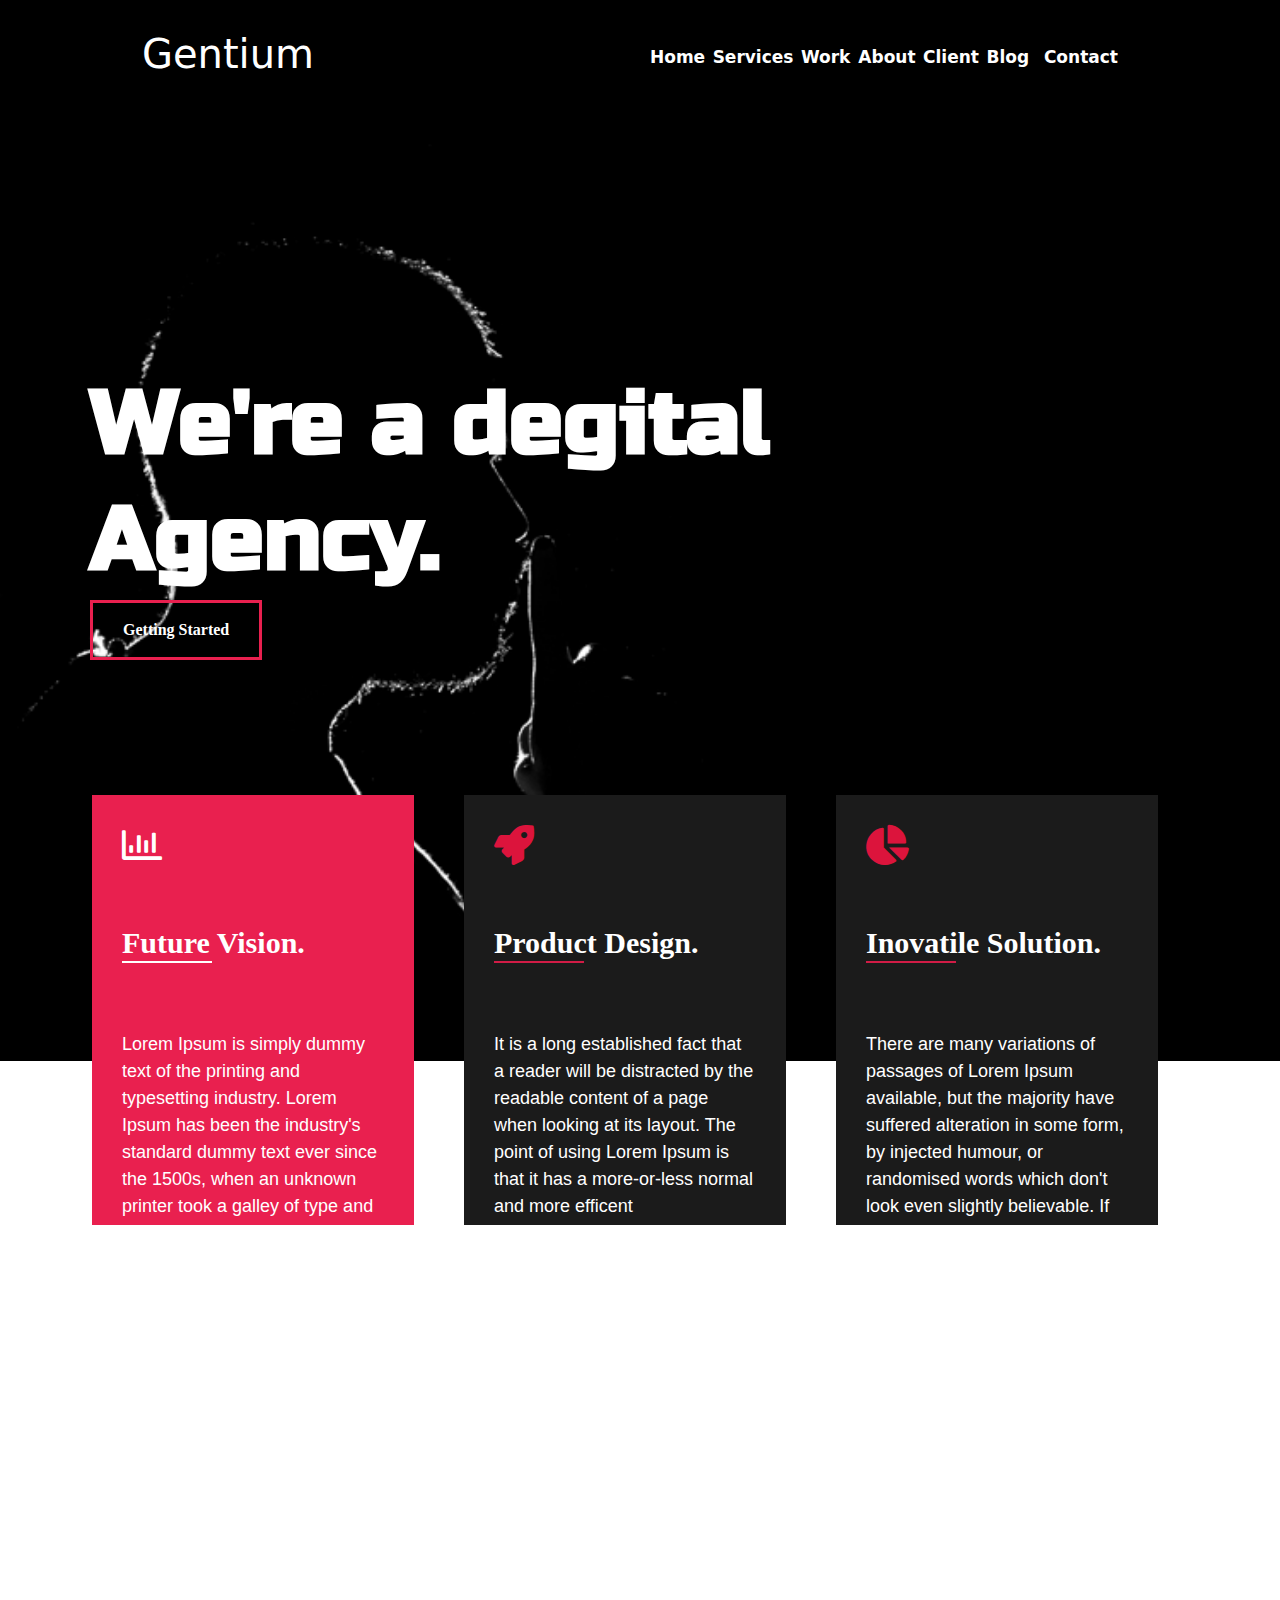
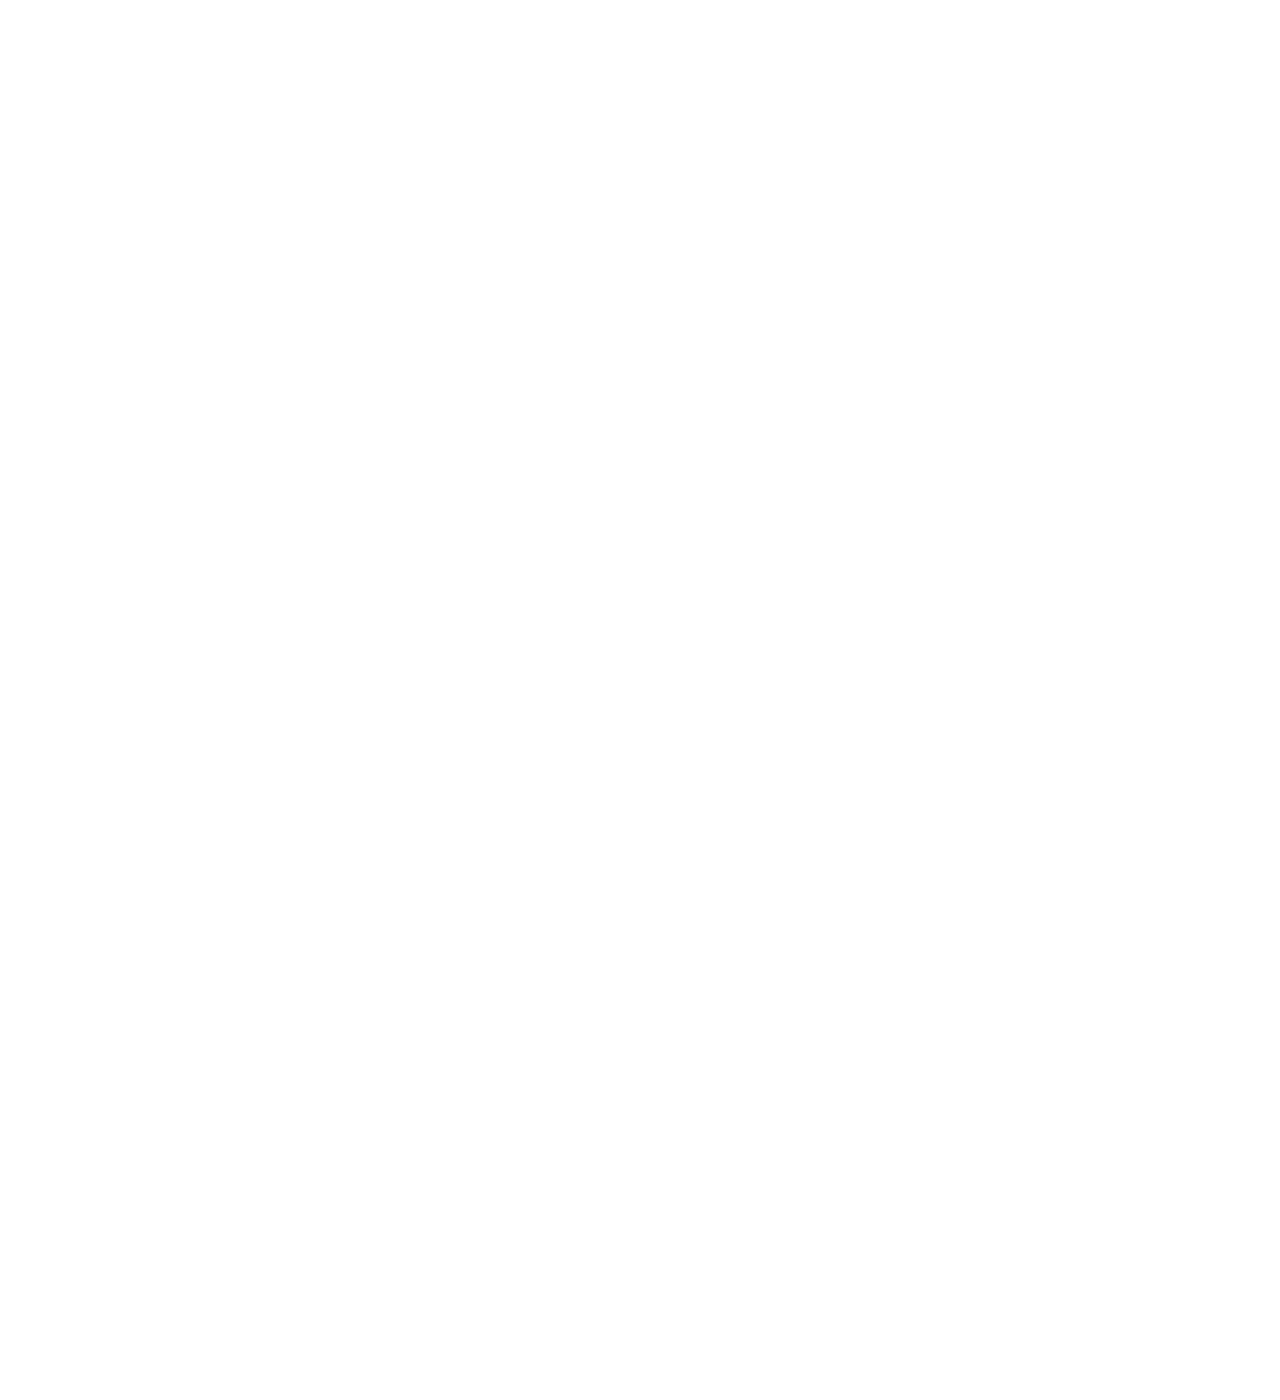
==== website/index.html @ 4bebb48b "Update" ====
<!DOCTYPE html>
<html>
    <head>
        <meta charset="utf-8">
        <link rel="stylesheet" href="css/bootstrap.min.css">
        <link rel="stylesheet" href="responsive.css">
        <link rel="preconnect" href="https://fonts.gstatic.com">
<link href="https://fonts.googleapis.com/css2?family=Russo+One&display=swap" rel="stylesheet">
        <link rel="stylesheet" href="css/all.min.css">
        
    </head>
    <body >
       <header >
           <nav class="animate">
            <a href="#"><h1>Gentium</h1></a>
             <ul>
                <li><a href="#">Home</a><br><div class="line"></div></li>
                 <li><a href="#">Services</a><br><div class="line"></div></li>
                 <li><a href="#">Work</a><br><div class="line"></div></li>
                 <li><a href="#">About</a><br><div class="line"></div></li>
                 <li><a href="#">Client</a><br><div class="line"></div></li>
                 <li><a href="#">Blog</a><br><div class="line"></div></li>
                 <li><a href="#">Contact</a><br><div class="line"></div></li>
             </ul>
         </nav>
         <nav class="navbar">
            <a href="#"><h1>Gentium</h1></a>
             <ul>
                <li><a href="#">Home</a><br><div class="line"></div></li>
                 <li><a href="#">Services</a><br><div class="line"></div></li>
                 <li><a href="#">Work</a><br><div class="line"></div></li>
                 <li><a href="#">About</a><br><div class="line"></div></li>
                 <li><a href="#">Client</a><br><div class="line"></div></li>
                 <li><a href="#">Blog</a><br><div class="line"></div></li>
                 <li><a href="#">Contact</a><br><div class="line"></div></li>
             </ul>
         </nav> 
           <div class="background">
               <img src="Photo_cover.jpg">
                <div class="name"><h1>We're a degital</h1><h1>Agency.</h1></div>
               <div class="button"><button>Getting Started</button></div>
               <div class="container">
                   <div><div class="Element" style="background-color:#E9204F; "><i style="color: white;" class="far fa-chart-bar"></i><h2>Future Vision.<br><div style="background-color: white"></div></h2><p>Lorem Ipsum is simply dummy text of the printing and typesetting industry. Lorem Ipsum has been the industry's standard dummy text ever since the 1500s, when an unknown printer took a galley of type and scrambled</p></div></div>
                   <div><div class="Element"><i class="fas fa-rocket"></i><h2>Product Design.<br><div></div></h2>
                       <p>It is a long established fact that a reader will be distracted by the readable content of a page when looking at its layout. The point of using Lorem Ipsum is that it has a more-or-less normal and more efficent  </p></div></div>
                   <div><div class="Element"><i class="fas fa-chart-pie"></i><h2>Inovatile Solution.<br><div></div></h2><p>There are many variations of passages of Lorem Ipsum available, but the majority have suffered alteration in some form, by injected humour, or randomised words which don't look even slightly believable. If you are going to use a passage of Lorem Ipsum, y</p></div></div>
               </div>
           </div>
        </header>
        
        <script src="responsive.js"></script>
    </body>
</html>
---- website/responsive.css ----
*{
    padding:0;
    margin:0
}
body {
    height:3000px;
}
header {
    width:100%;
    height:120px;
   
}
.animate {
    position: fixed;
    visibility: hidden;
     height:100px;
    width:100%;
    display: flex;
    justify-content: space-around;
    align-content: flex-end;
    flex-wrap: wrap;
    background-color:black;
    transition: all .2s;
    transition-timing-function: linear;
    z-index: 100
    
}
header nav ul li .line {
    width:50px;
    height:2px;
    background-color:#FF0000;
    visibility: hidden
}
.navbar ul li:hover .line {
  visibility: visible;
}
.animate ul li:hover .line{
    visibility: visible;
}
header .navbar {
    height:100px;
    width:100%;
    display: flex;
    justify-content: space-around;
    align-content: flex-end;
    flex-wrap: wrap;
    background-color:black;
    
    
    
}

header nav a {
    text-decoration: none;
   color:white;
}
header nav ul {
    width: 500px;
    margin:20px;
    list-style: none;
    display: flex;
    justify-content: space-between;
}
header nav ul li a {
    text-decoration: none;
    font-size:17px;
    font-weight: bold;
    
}

header a:hover {
    color:white;
}


.background {
    width:100%;
    height: 1350px;
    position: relative;
   
  
}
.background img {
    width:100%;
   
    
    
}
.name {
    position: absolute;
    top:20%;
    left:90px;
    color: white;
    height:250px;
    width:800px;

    
    
}
.name h1 {
    font-size: 90px;
    font-weight:bolder;
    font-family: "Russo One";
}
.button {
    position: absolute;
    top:37%;
    left:90px;
    
}
.button button {
    background-color:transparent;
    color:white;
    font-family: cursive;
    font-weight: bold;
    padding:15px 30px 15px 30px ;
    border:3px solid #E9204F;
    cursor: pointer;
    transition: all 1s ease;
    
    
}
button:hover {
    background-color:#E9204F;
}
.container {
    width:100%;
    height:500px;
    display: flex;
    justify-content: center;
    position: absolute;
    bottom:155px;
    left:80px;
    border:none;
    
}
.container > div {
    height:430px;
    width:30%;
    background-color:#1B1B1B;
    margin-right:50px;
    color:white;
}
.Element {
    height:430px;
    display: flex;
    flex-wrap: wrap;
    align-content: space-around;
    cursor: pointer;
    transition: all .6s ease-in-out  
}
.Element i , .Element h2 , .Element p {
    width:100%;
    padding:30px;
}


.container div h2 {
   font-family: cursive;
    font-size:30px;
    font-weight: bold;
}
.container div p {
    font-family: "Arial";
    font-size:18px;
}
.container div i {
    color:crimson;
    font-size:40px;
}
.Element h2 div {
    height: 2px;
    width:90px;
    background-color: #D11C46;
}
.container div:hover div i {
    color:white;
   
}
.container div:hover .Element {
    background-color:#D11C46;
}
.container div:hover .Element h2 >div {
    background-color:white;
}
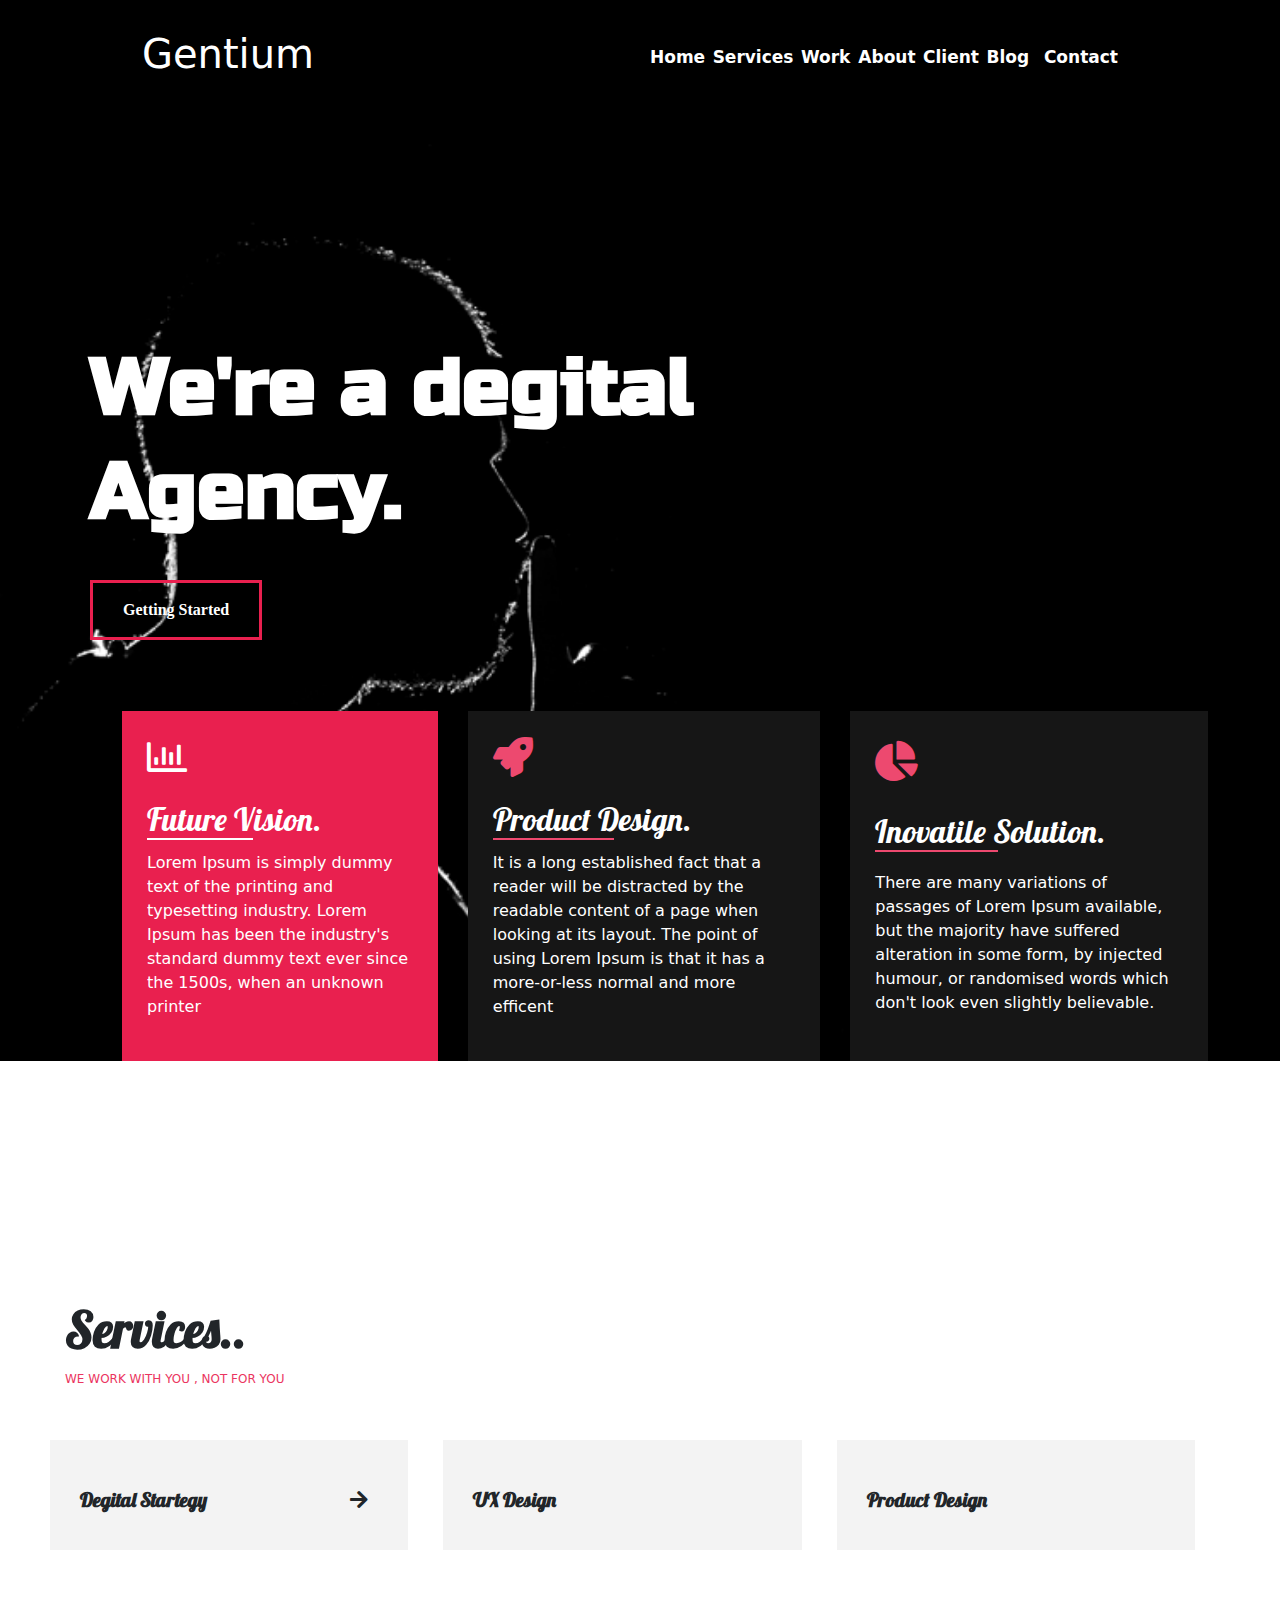
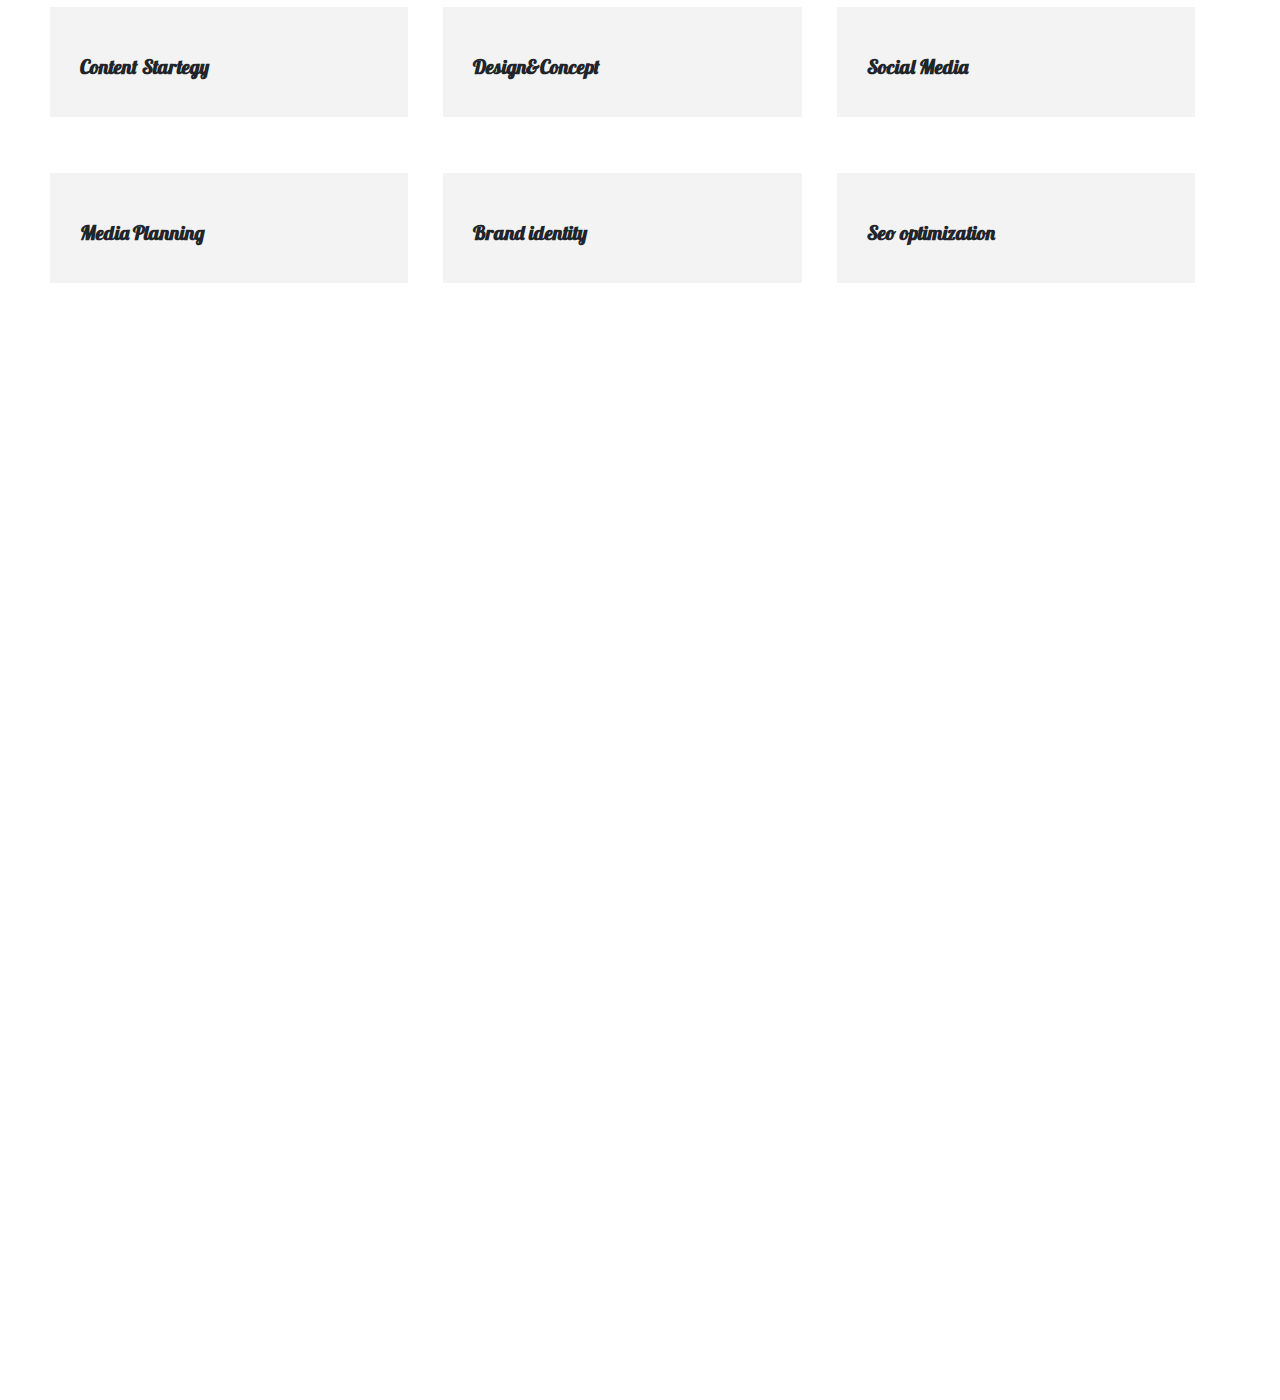
==== commit f97abd0e: "Update" ====
--- a/website/index.html
+++ b/website/index.html
@@ -7,6 +7,8 @@
         <link rel="preconnect" href="https://fonts.gstatic.com">
 <link href="https://fonts.googleapis.com/css2?family=Russo+One&display=swap" rel="stylesheet">
         <link rel="stylesheet" href="css/all.min.css">
+        <link rel="preconnect" href="https://fonts.gstatic.com">
+<link href="https://fonts.googleapis.com/css2?family=Lobster&display=swap" rel="stylesheet">
         
     </head>
     <body >
@@ -40,13 +42,27 @@
                 <div class="name"><h1>We're a degital</h1><h1>Agency.</h1></div>
                <div class="button"><button>Getting Started</button></div>
                <div class="container">
-                   <div><div class="Element" style="background-color:#E9204F; "><i style="color: white;" class="far fa-chart-bar"></i><h2>Future Vision.<br><div style="background-color: white"></div></h2><p>Lorem Ipsum is simply dummy text of the printing and typesetting industry. Lorem Ipsum has been the industry's standard dummy text ever since the 1500s, when an unknown printer took a galley of type and scrambled</p></div></div>
-                   <div><div class="Element"><i class="fas fa-rocket"></i><h2>Product Design.<br><div></div></h2>
+                   <div class="subcontainer"><div class="Element" style="background-color:#E9204F; "><i style="color: white;" class="far fa-chart-bar"></i><h2>Future Vision.<br><div style="background-color: white"></div></h2><p>Lorem Ipsum is simply dummy text of the printing and typesetting industry. Lorem Ipsum has been the industry's standard dummy text ever since the 1500s, when an unknown printer</p></div></div>
+                   <div class="subcontainer"><div class="Element"><i class="fas fa-rocket"></i><h2>Product Design.<br><div></div></h2>
                        <p>It is a long established fact that a reader will be distracted by the readable content of a page when looking at its layout. The point of using Lorem Ipsum is that it has a more-or-less normal and more efficent  </p></div></div>
-                   <div><div class="Element"><i class="fas fa-chart-pie"></i><h2>Inovatile Solution.<br><div></div></h2><p>There are many variations of passages of Lorem Ipsum available, but the majority have suffered alteration in some form, by injected humour, or randomised words which don't look even slightly believable. If you are going to use a passage of Lorem Ipsum, y</p></div></div>
+                   <div class="subcontainer"><div class="Element"><i class="fas fa-chart-pie"></i><h2>Inovatile Solution.<br><div></div></h2><p>There are many variations of passages of Lorem Ipsum available, but the majority have suffered alteration in some form, by injected humour, or randomised words which don't look even slightly believable. </p></div></div>
                </div>
            </div>
         </header>
+        <div class="services">
+            <div class="startword"><h2>Services..</h2><p>WE WORK WITH YOU , NOT FOR YOU</p></div>
+            <div class="subservices" id="divs">
+                <div><i class="fas fa-chess-knight" id="chess"></i><h3>Degital Startegy</h3><i id="arrow" class="fas fa-arrow-right"></i></div>
+                <div><h3>UX Design</h3></div>
+                <div><h3>Product Design</h3></div>
+                <div><h3>Content Startegy</h3></div>
+                <div><h3>Design&amp;Concept</h3></div>
+                <div><h3>Social Media</h3></div>
+                <div><h3>Media Planning </h3></div>
+                <div><h3>Brand identity</h3></div>
+                <div><h3>Seo optimization</h3></div>
+            </div>
+        </div>
         
         <script src="responsive.js"></script>
     </body>
--- a/website/responsive.css
+++ b/website/responsive.css
@@ -7,7 +7,7 @@
 }
 header {
     width:100%;
-    height:120px;
+    height:1200px;
    
 }
 .animate {
@@ -75,7 +75,7 @@
 
 .background {
     width:100%;
-    height: 1350px;
+    height: auto;
     position: relative;
    
   
@@ -88,7 +88,7 @@
 }
 .name {
     position: absolute;
-    top:20%;
+    top:25%;
     left:90px;
     color: white;
     height:250px;
@@ -98,13 +98,13 @@
     
 }
 .name h1 {
-    font-size: 90px;
+    font-size: 500%;
     font-weight:bolder;
     font-family: "Russo One";
 }
 .button {
     position: absolute;
-    top:37%;
+    top:50%;
     left:90px;
     
 }
@@ -125,63 +125,172 @@
 }
 .container {
     width:100%;
+    height:350px;
+    position: absolute;
+    bottom: 0;
+    left:80px;
+    display: flex;
+    justify-content: center;
+}
+.container .subcontainer {
+    margin-left:30px;
+    cursor: pointer;
+    
+}
+
+.Element {
+    height:350px;
+    display: flex;
+    flex-wrap: wrap;
+    align-content: space-around;
+    padding:25px;
+    background-color:#161616;
+}
+
+
+.Element i{
+    font-size:40px;
+    height:20%;
+    color:#ED496F;
+}
+.Element h2{
+    color:white;
+    font-family: "Lobster"
+}
+.Element p{
+    color:white;
+   
+}
+.Element i , .Element h2 , .Element p {
+    width:100%;
+} 
+.Element h2 div {
+    height:2px;
+    width:40%;
+    background-color:#ED496F;
+}
+.Element:hover{
+    background-color:#D41F49;
+}
+.Element:hover i {
+    color:white;
+}
+.Element:hover h2 div {
+    background-color:white;
+}
+.services {
+    margin-top:100px;
+    width: 100%;
+    height:400px;
+    border:1ps solid red;
+}
+.startword {
+    width:100%;
+    height:140px;
+}
+.startword h2 {
+    font-size:50px;
+    font-weight: bold;
+    font-family:"Lobster";
+    margin:60px;
+    margin-left: 65px;
+}
+.startword p {
+    font-size:12px;
+    margin-top:-50px;
+    margin-left:65px;
+    color:#EB3560;
+}
+.subservices {
+    width:100%;
     height:500px;
     display: flex;
+    flex-basis: 200px;
+    flex-wrap: wrap;
     justify-content: center;
-    position: absolute;
-    bottom:155px;
-    left:80px;
-    border:none;
-    
-}
-.container > div {
-    height:430px;
-    width:30%;
-    background-color:#1B1B1B;
-    margin-right:50px;
-    color:white;
-}
-.Element {
-    height:430px;
-    display: flex;
-    flex-wrap: wrap;
-    align-content: space-around;
+}
+.subservices div {
+    width:28%;
+    height:110px;
+    background-color:#F3F3F3;
+    margin-right: 35px;
+    position: relative;
     cursor: pointer;
-    transition: all .6s ease-in-out  
-}
-.Element i , .Element h2 , .Element p {
-    width:100%;
-    padding:30px;
-}
-
-
-.container div h2 {
-   font-family: cursive;
-    font-size:30px;
-    font-weight: bold;
-}
-.container div p {
-    font-family: "Arial";
-    font-size:18px;
-}
-.container div i {
-    color:crimson;
-    font-size:40px;
-}
-.Element h2 div {
-    height: 2px;
-    width:90px;
-    background-color: #D11C46;
-}
-.container div:hover div i {
-    color:white;
-   
-}
-.container div:hover .Element {
-    background-color:#D11C46;
-}
-.container div:hover .Element h2 >div {
-    background-color:white;
-}
-
-
+   
+}
+.subservices div h3 {
+    font-size:20px;
+    font-weight: bolder;
+    font-family: "Lobster";
+    position: absolute;
+    top:48px;
+    left:30px;
+    float: left;
+    
+   
+}
+.subservices div i{
+    float: left;
+   position: absolute;
+    
+    
+     
+}
+#chess {
+    left:0;
+    top:20px;
+    font-size:70px;
+    opacity: 0;
+    
+    
+}
+.custom1{
+    animation: appearing 3s ease-in-out;
+    animation-fill-mode: both;
+}
+.custom2{
+    animation: disappear 1s linear;
+    animation-fill-mode: both;
+}
+#arrow {
+    font-size: 20px;
+    top:50px;
+    right:40px;
+    
+}
+@keyframes moving {
+    0%{
+        transform: translateX(0)
+    }
+    100%{
+        transform: translateX(20px);
+    }
+}
+@keyframes appearing {
+    0%{
+        opacity: 0
+    }
+    35%{
+        opacity: .3
+    }
+    75%{opacity: .6}
+    100%{opacity: .9}
+}
+@keyframes disappear {
+    0%{
+        opacity: .9
+    }
+    35%{
+        opacity: .6
+    }
+    75%{opacity: .3}
+    100%{opacity: .0}
+}
+.subservices div:hover h3 {
+    animation: moving .6s ease;
+    animation-fill-mode: both;
+}
+.subservices div:hover #arrow {
+    animation: moving .6s ease;
+    animation-fill-mode: both;
+}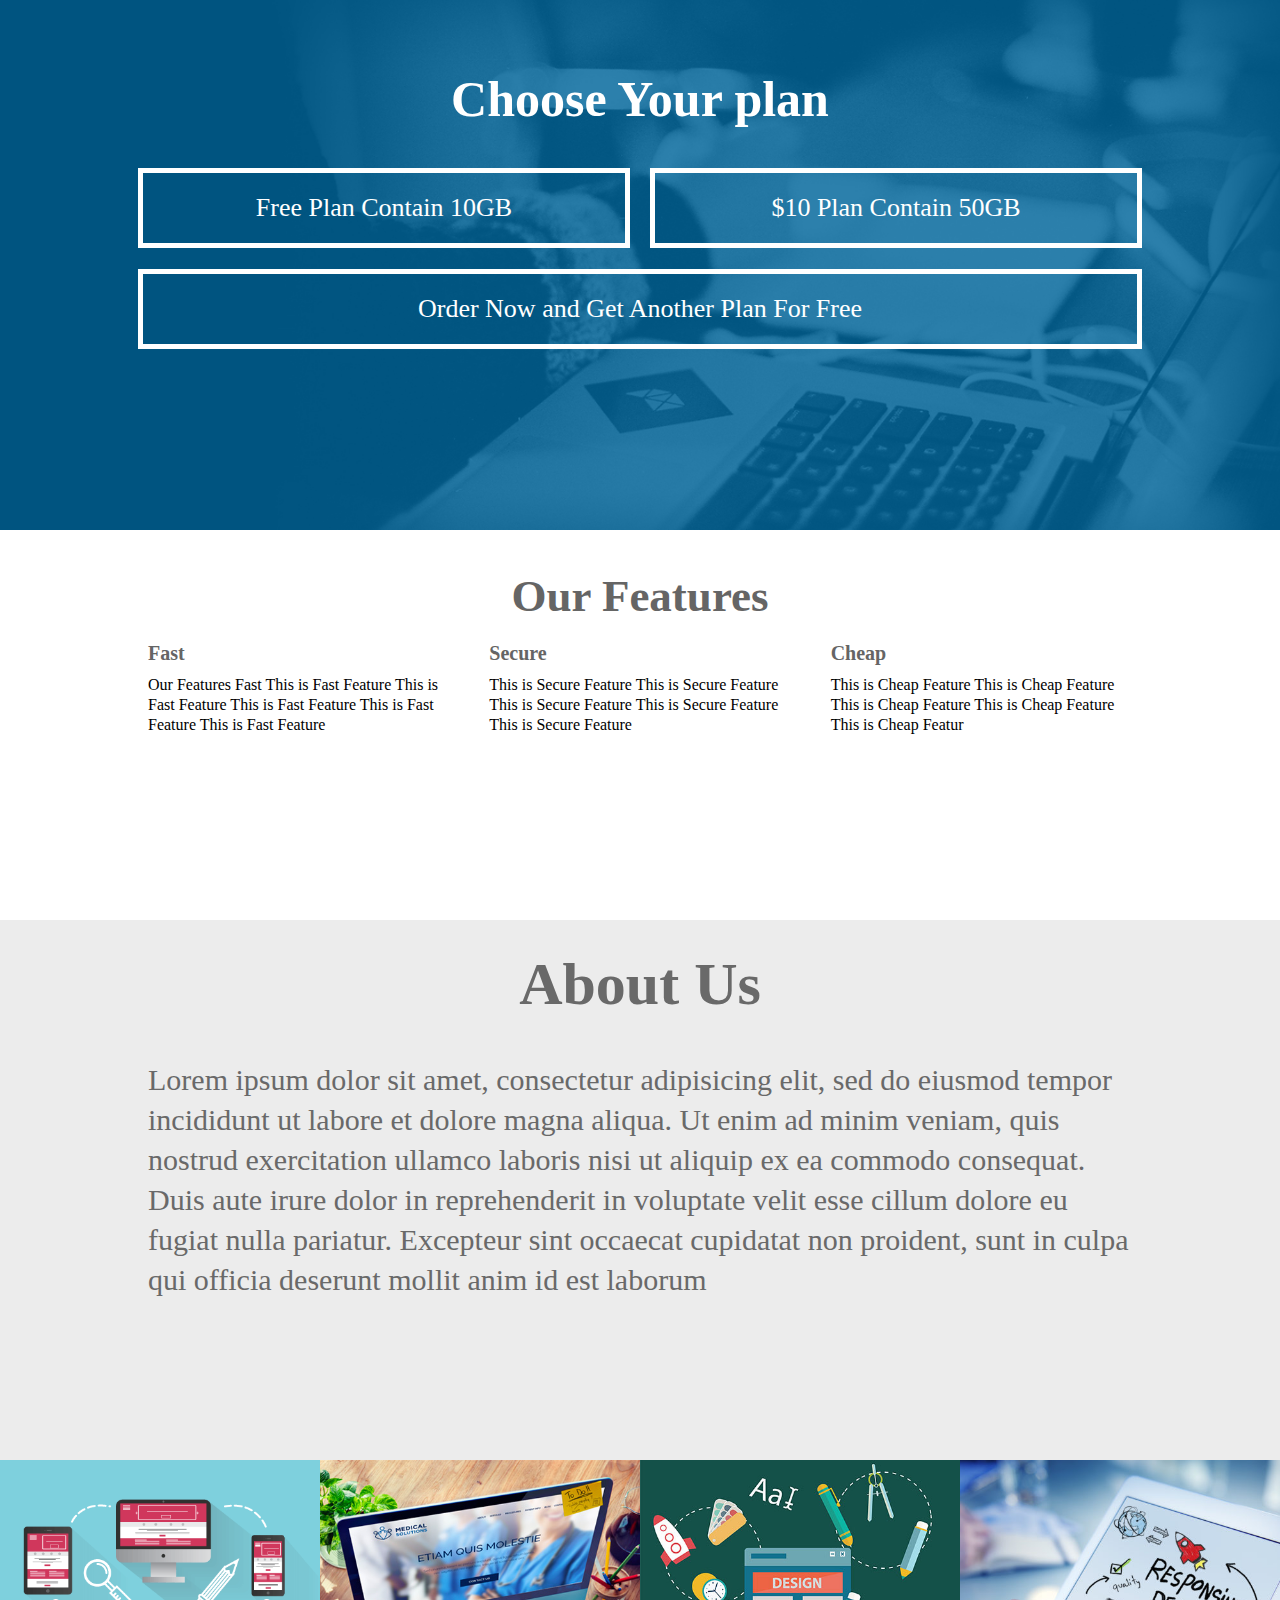
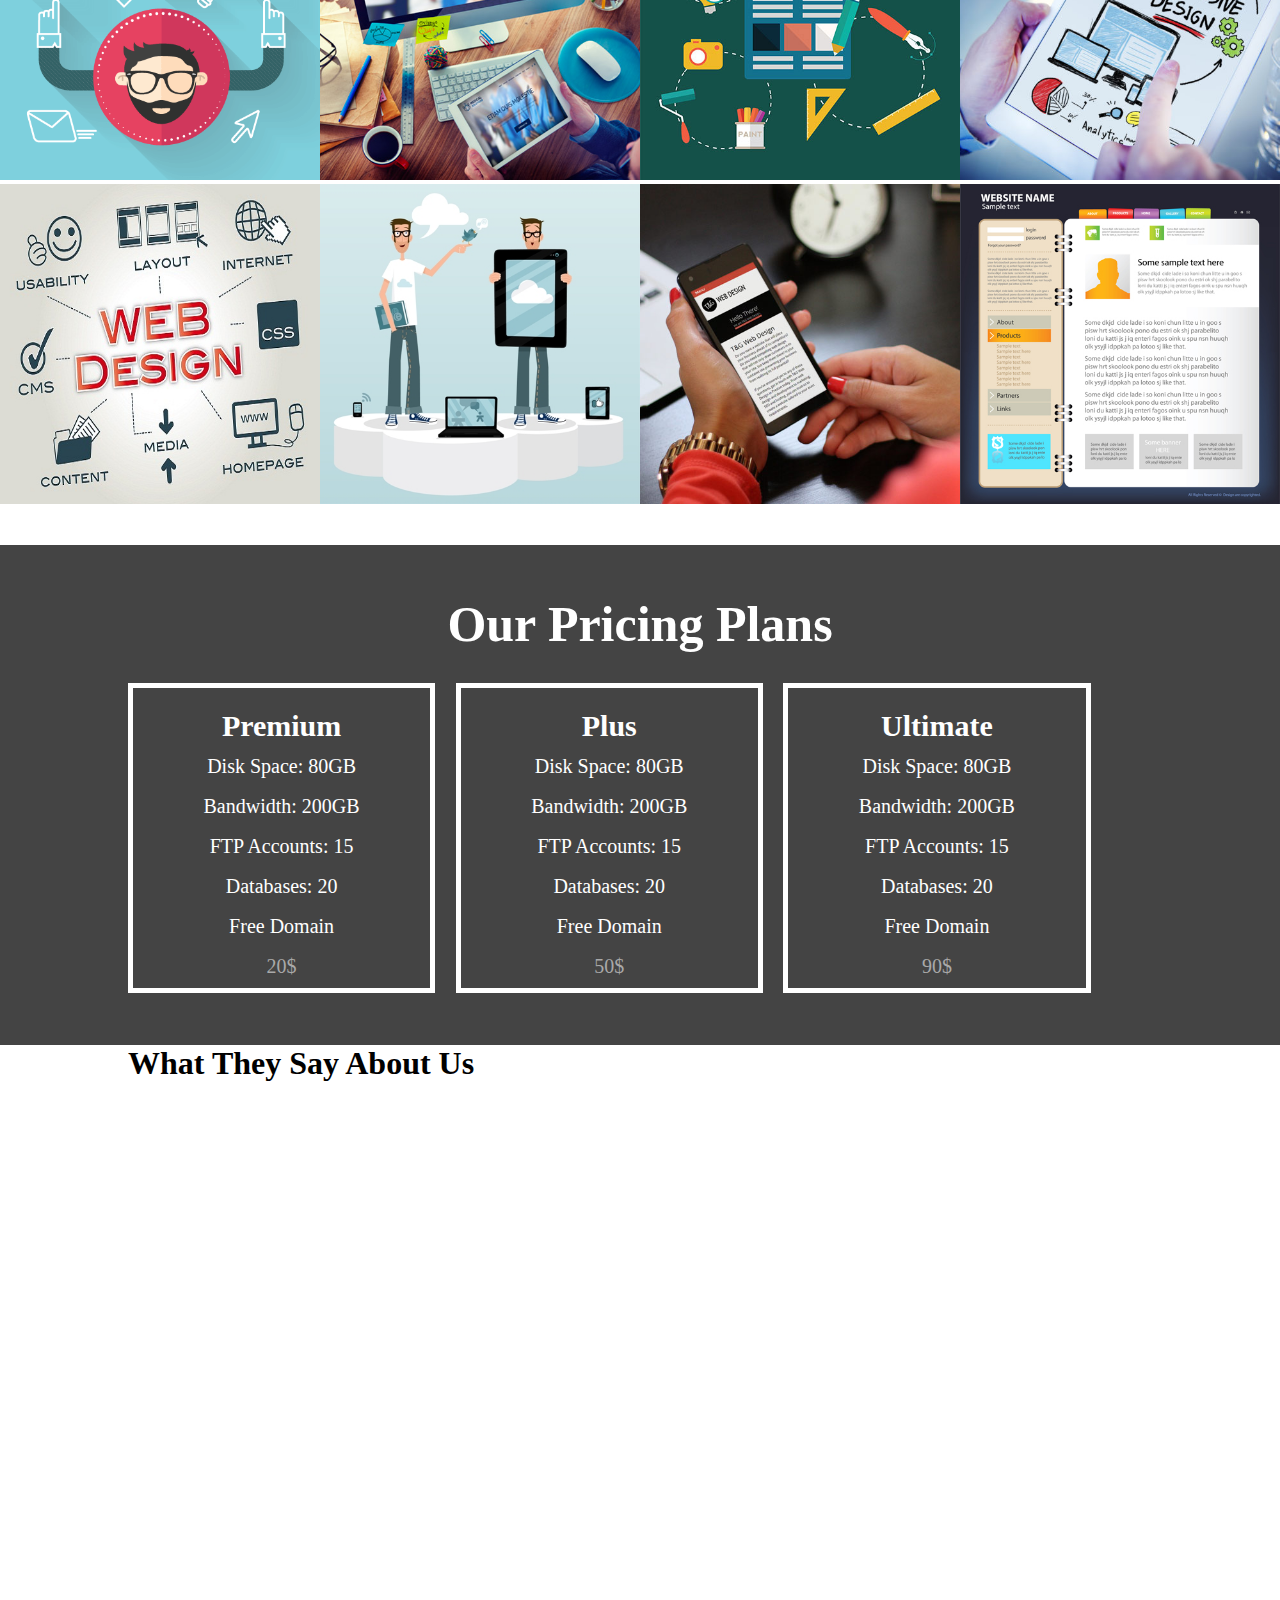
==== commit e6a6f530: "Resposive Website" ====
--- a/website/index.html
+++ b/website/index.html
@@ -2,68 +2,88 @@
 <html>
     <head>
         <meta charset="utf-8">
-        <link rel="stylesheet" href="css/bootstrap.min.css">
-        <link rel="stylesheet" href="responsive.css">
-        <link rel="preconnect" href="https://fonts.gstatic.com">
-<link href="https://fonts.googleapis.com/css2?family=Russo+One&display=swap" rel="stylesheet">
-        <link rel="stylesheet" href="css/all.min.css">
-        <link rel="preconnect" href="https://fonts.gstatic.com">
-<link href="https://fonts.googleapis.com/css2?family=Lobster&display=swap" rel="stylesheet">
-        
+        <link rel="stylesheet" href="Testing2.css">
     </head>
-    <body >
-       <header >
-           <nav class="animate">
-            <a href="#"><h1>Gentium</h1></a>
-             <ul>
-                <li><a href="#">Home</a><br><div class="line"></div></li>
-                 <li><a href="#">Services</a><br><div class="line"></div></li>
-                 <li><a href="#">Work</a><br><div class="line"></div></li>
-                 <li><a href="#">About</a><br><div class="line"></div></li>
-                 <li><a href="#">Client</a><br><div class="line"></div></li>
-                 <li><a href="#">Blog</a><br><div class="line"></div></li>
-                 <li><a href="#">Contact</a><br><div class="line"></div></li>
-             </ul>
-         </nav>
-         <nav class="navbar">
-            <a href="#"><h1>Gentium</h1></a>
-             <ul>
-                <li><a href="#">Home</a><br><div class="line"></div></li>
-                 <li><a href="#">Services</a><br><div class="line"></div></li>
-                 <li><a href="#">Work</a><br><div class="line"></div></li>
-                 <li><a href="#">About</a><br><div class="line"></div></li>
-                 <li><a href="#">Client</a><br><div class="line"></div></li>
-                 <li><a href="#">Blog</a><br><div class="line"></div></li>
-                 <li><a href="#">Contact</a><br><div class="line"></div></li>
-             </ul>
-         </nav> 
-           <div class="background">
-               <img src="Photo_cover.jpg">
-                <div class="name"><h1>We're a degital</h1><h1>Agency.</h1></div>
-               <div class="button"><button>Getting Started</button></div>
-               <div class="container">
-                   <div class="subcontainer"><div class="Element" style="background-color:#E9204F; "><i style="color: white;" class="far fa-chart-bar"></i><h2>Future Vision.<br><div style="background-color: white"></div></h2><p>Lorem Ipsum is simply dummy text of the printing and typesetting industry. Lorem Ipsum has been the industry's standard dummy text ever since the 1500s, when an unknown printer</p></div></div>
-                   <div class="subcontainer"><div class="Element"><i class="fas fa-rocket"></i><h2>Product Design.<br><div></div></h2>
-                       <p>It is a long established fact that a reader will be distracted by the readable content of a page when looking at its layout. The point of using Lorem Ipsum is that it has a more-or-less normal and more efficent  </p></div></div>
-                   <div class="subcontainer"><div class="Element"><i class="fas fa-chart-pie"></i><h2>Inovatile Solution.<br><div></div></h2><p>There are many variations of passages of Lorem Ipsum available, but the majority have suffered alteration in some form, by injected humour, or randomised words which don't look even slightly believable. </p></div></div>
-               </div>
-           </div>
+    <body>
+        <header>
+                <div class="overlay">
+                    <div class="container">
+                        <div class="features">
+                            <h1>Choose Your plan</h1>
+                            <div class="feat">Free Plan Contain 10GB</div>
+                            <div class="feat">$10 Plan Contain 50GB</div>
+                            <div class="feat visible">Order Now and Get Another Plan For Free</div>
+                        </div>
+                    </div>
+                </div>
         </header>
-        <div class="services">
-            <div class="startword"><h2>Services..</h2><p>WE WORK WITH YOU , NOT FOR YOU</p></div>
-            <div class="subservices" id="divs">
-                <div><i class="fas fa-chess-knight" id="chess"></i><h3>Degital Startegy</h3><i id="arrow" class="fas fa-arrow-right"></i></div>
-                <div><h3>UX Design</h3></div>
-                <div><h3>Product Design</h3></div>
-                <div><h3>Content Startegy</h3></div>
-                <div><h3>Design&amp;Concept</h3></div>
-                <div><h3>Social Media</h3></div>
-                <div><h3>Media Planning </h3></div>
-                <div><h3>Brand identity</h3></div>
-                <div><h3>Seo optimization</h3></div>
+        <section>
+            <div class="advantage">
+                <div class="container">
+                    <h2 class="h1">Our Features</h2>
+                    <div class="adv"><h3>Fast</h3><p>Our Features
+Fast
+This is Fast Feature This is Fast Feature This is Fast Feature This is Fast Feature This is Fast Feature</p></div>    
+                    <div class="adv"><h3>Secure</h3><p>This is Secure Feature This is Secure Feature This is Secure Feature This is Secure Feature This is Secure Feature</p></div>
+                    <div class="adv"><h3>Cheap</h3><p>This is Cheap Feature This is Cheap Feature This is Cheap Feature This is Cheap Feature This is Cheap Featur</p></div>    
+                </div>
+            </div>    
+        </section>
+        <section>
+            <div class="about-us">
+                <div class="container">
+                <h2 class="h1">About Us</h2>
+                <p>Lorem ipsum dolor sit amet, consectetur adipisicing elit, sed do eiusmod tempor incididunt ut labore et dolore magna aliqua. Ut enim ad minim veniam, quis nostrud exercitation ullamco laboris nisi ut aliquip ex ea commodo consequat. Duis aute irure dolor in reprehenderit in voluptate velit esse cillum dolore eu fugiat nulla pariatur. Excepteur sint occaecat cupidatat non proident, sunt in culpa qui officia deserunt mollit anim id est laborum</p>
+                </div>
+               
             </div>
-        </div>
-        
-        <script src="responsive.js"></script>
+             <div class="images">
+                    <div><img src="images2/01.png"></div>
+                    <div><img src="images2/02.jpg"></div>
+                    <div><img src="images2/03.jpg"></div>
+                    <div><img src="images2/04.jpg"></div>
+                    <div><img src="images2/05.jpg"></div>
+                    <div><img src="images2/06.jpg"></div>
+                    <div><img src="images2/07.jpg"></div>
+                    <div><img src="images2/08.jpg"></div>
+                </div>
+            <div class="plans">
+                <div class="container">
+                <h1>Our Pricing Plans</h1>
+                <div class="planner"><h2>Premium</h2>
+                    <p>Disk Space: 80GB</p>
+                    <p>Bandwidth: 200GB</p> 
+                    <p>FTP Accounts: 15</p>    
+                    <p>Databases: 20</p>
+                    <p>Free Domain</p>
+                    <p>20$</p>    
+                </div>
+                 <div class="planner"><h2>Plus</h2>
+                    <p>Disk Space: 80GB</p>
+                    <p>Bandwidth: 200GB</p>
+                    <p>FTP Accounts: 15</p>
+                     <p>Databases: 20</p>
+                     <p>Free Domain</p>
+                     <p>50$</p>
+                </div>
+                 <div class="planner"><h2>Ultimate</h2>
+                    <p>Disk Space: 80GB</p>
+                    <p>Bandwidth: 200GB</p>
+                     <p>FTP Accounts: 15</p>
+                     <p>Databases: 20</p>
+                     <p>Free Domain</p>
+                     <p>90$</p>
+                </div>
+            </div>
+            </div>
+            <div class="opinion">
+                <div class="container">
+                    <h1>What They Say About Us</h1>
+                    <div></div>
+                    <div></div>
+                    <div></div>
+                </div>
+            </div>    
+        </section>
     </body>
 </html>--- a/website/Testing2.css
+++ b/website/Testing2.css
@@ -0,0 +1,238 @@
+*{
+    padding:0;
+    margin:0;
+    box-sizing: border-box;
+}
+body {
+    height:3200px;
+}
+header {
+    width:100%;
+    height:530px;
+    background-image: url("images2/header.jpg");
+    background-repeat: no-repeat;
+    background-size: cover;
+    background-position: bottom;
+    position: relative;
+}
+.container {
+   width:80%;
+    margin:auto;
+}
+.overlay{
+    height:inherit;
+    width:inherit;
+    position: absolute;
+    top:0;
+    background-color:rgba(0, 168, 255, .5);
+}
+.features{
+    width:100%;
+    margin: auto;
+}
+.features h1 {
+    text-align: center;
+    color:white;
+    font-size:50px;
+    margin-bottom: 30px;
+    margin-top:70px;
+}
+.features .feat {
+    float: left;
+    width:48%;
+    text-align: center;
+    font-size: 26px;
+    border:5px solid white;
+    margin: 1%;
+    padding:20px;
+    color:white;
+}
+.features .feat:last-of-type{
+    width:98%;
+}
+.visible {
+    display: block;
+}
+/*Start Media query for header*/
+@media (max-width:600px){
+    .features .feat {
+        float: none;
+        margin-left:100px;
+        margin-bottom: 20px;
+        
+    }
+    .visible {
+        display: none;
+    }
+    
+}
+
+
+/*End Media query for header*/
+/*After Header */
+.advantage{
+    width:100%;
+    height:350px;
+   
+}
+.advantage h2 {
+    text-align: center;
+    margin-top: 40px;
+    color:#656565;
+}
+.h1 {
+    font-size:45px;
+    font-weight: bold;
+    text-align: center;
+    
+}
+.adv{
+    width:33.333%;
+    float:left;
+    padding: 20px;
+}
+.adv h3 {
+    font-size:20px;
+    font-weight: bold;
+    color:#656565;
+    margin-bottom: 10px;
+}
+.adv p {
+    line-height: 20px;
+}
+
+/*End After Header*/
+/*Media query For Div After Header */
+@media (max-width:800px){
+    .adv {
+        
+        float: none;
+        width: 100%;
+        text-align: center;
+    }
+    .advantage {
+        height:450px;
+    }
+   
+    }
+ @media (min-width:800px)and (max-width:1000px){
+    .adv:first-of-type {
+        width:100%;
+        text-align: center;
+    }
+    .adv:not(:first-of-type){
+        width:50%;
+    }
+}
+
+/*End Media Query For Div After Header*/
+
+/*About-us Section*/
+.about-us {
+    height:540px;
+    background-color:#ECECEC;
+}
+.about-us h2 {
+    height:100px;
+    padding-top:30px;
+    color:dimgray;
+    font-weight: bolder;
+    font-size:60px;
+}
+.about-us p {
+    font-size:30px;
+    padding:20px;
+    margin-top: 20px;
+    line-height:40px;
+    color:dimgray;
+}
+@media (max-width:800px){
+    .about-us p {
+        font-size:18px;
+    }
+    .container {
+        width:100%;
+    }
+}
+.images {
+  height:685px;
+}
+.images div {
+    width:25%;
+    height:auto;
+    float: left;
+}
+.images div img {
+    width:100%;
+    
+}
+/*End it*/
+
+@media (max-width:800px){
+    .images {
+        height: auto;
+        
+    }
+    .images div {
+        float:none;
+        width:100%;
+        height:auto;
+    }
+    .images div img {
+        width:100%;
+    }
+    
+}
+@media (min-width:801px) and (max-width:1000px){
+    .images {
+        height:1900px;
+    } 
+   
+    .images div {
+        float: left;
+        width:50%;
+        height:auto;
+    }
+}
+.plans {
+    width:100%;
+    height:500px;
+    background-color:#444444;
+    text-align: center;
+}
+.plans h1 {
+    padding-top:50px;
+    font-size:50px;
+    color:white;
+}
+.planner {
+    height:310px;
+    width:30%;
+    float: left;
+    border:5px solid white;
+    line-height:40px;
+    font-size:20px;
+    padding:18px;
+    color:white;
+    margin-right:2%;
+    margin-top:30px;
+    
+}
+
+.planner p:last-of-type{
+    color:darkgray;
+}
+@media(max-width:800px){
+    .container {
+        width:95%;
+        margin:auto;
+    }
+    .plans {
+        height:auto;
+    }
+    .planner {
+        width:100%;
+        float: none;
+    }
+}
+
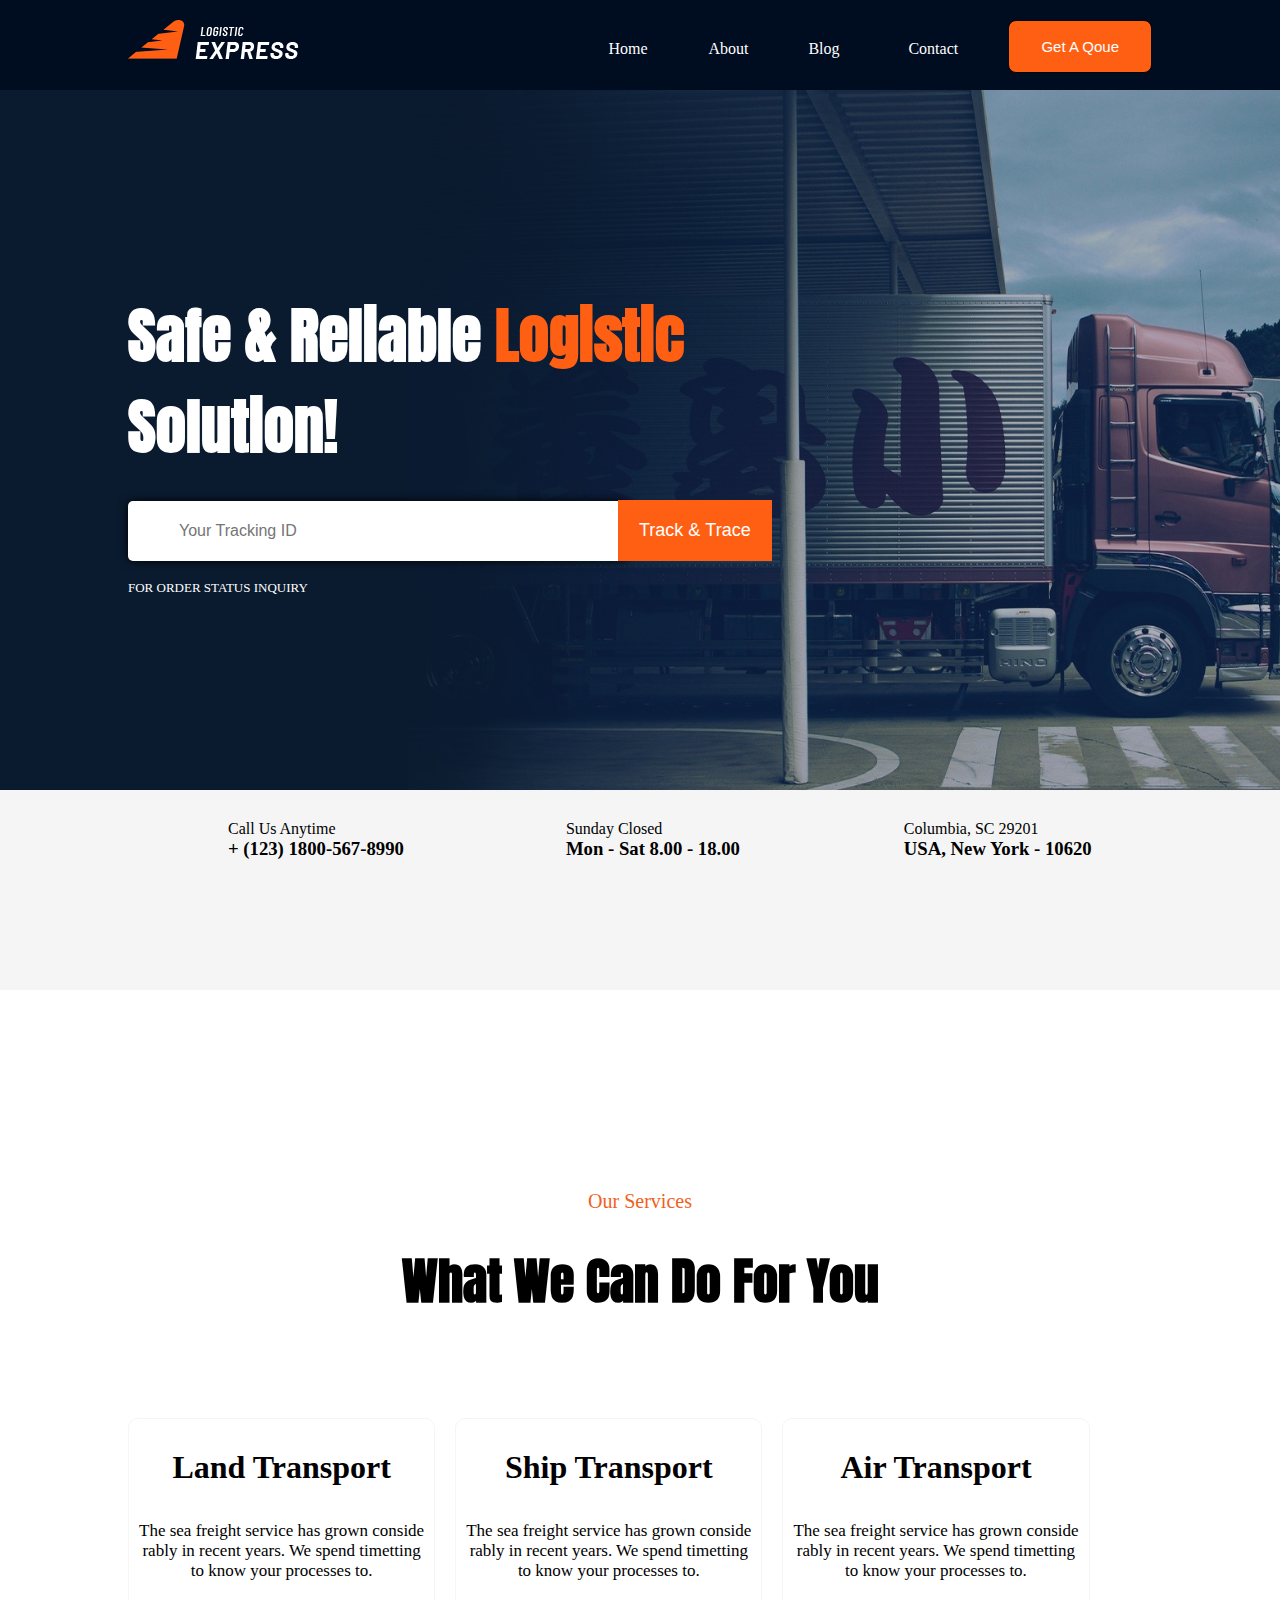
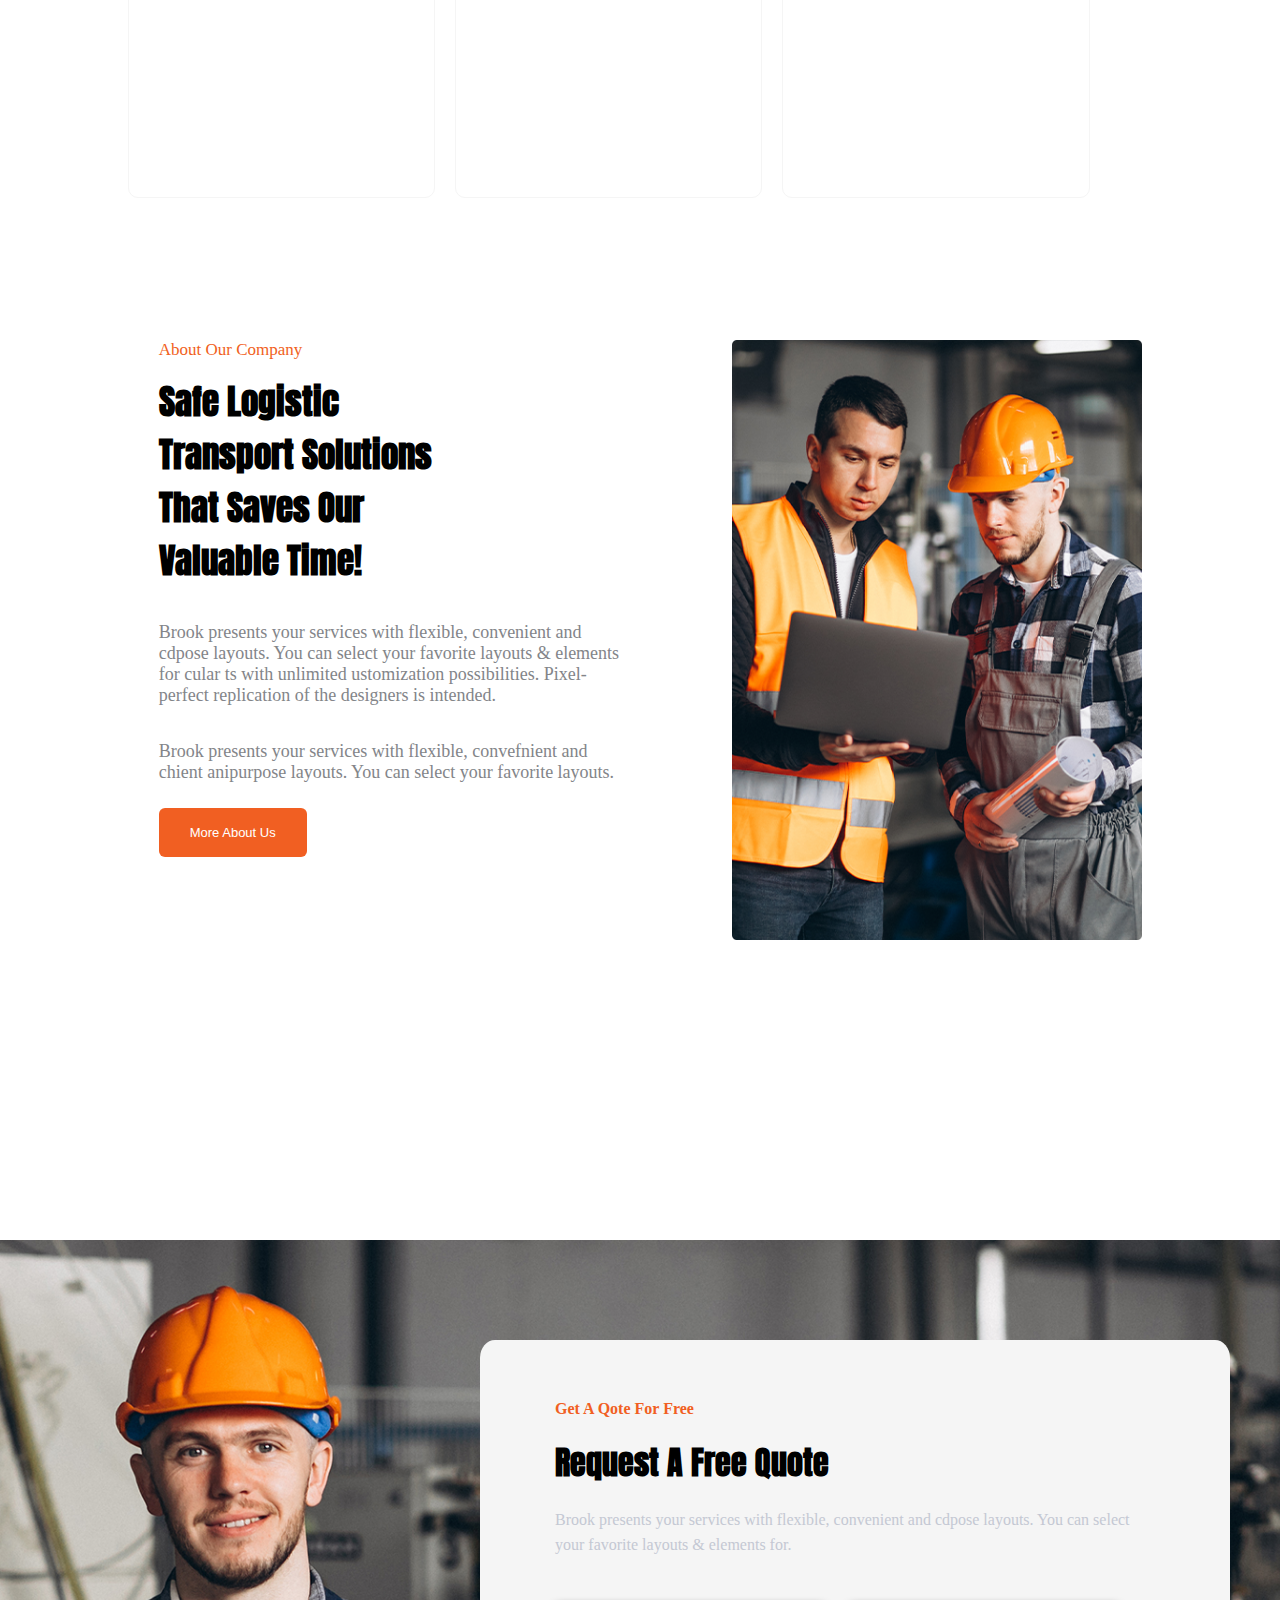
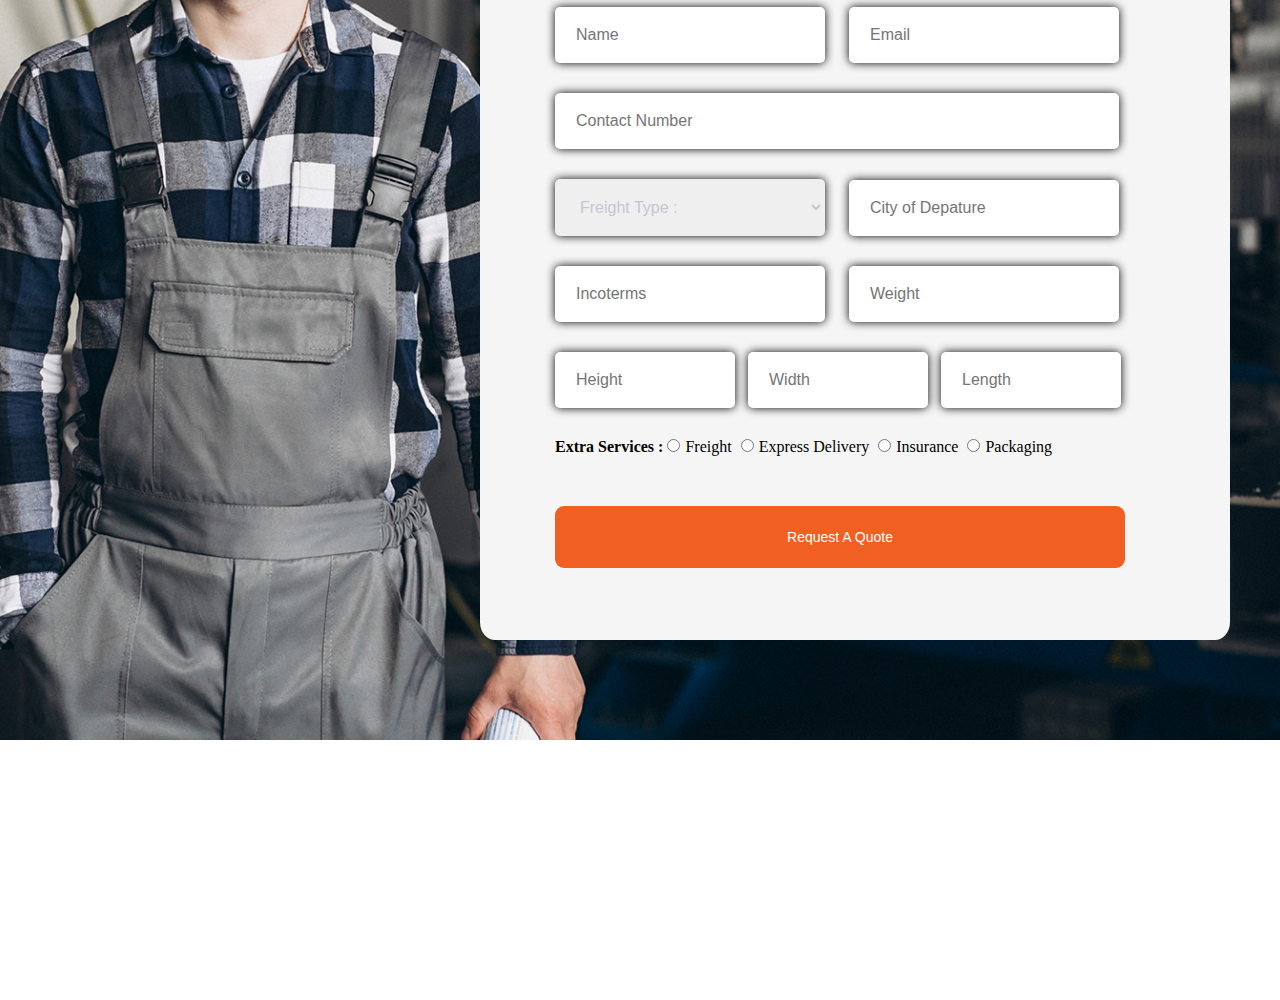
==== commit ddaa97d0: "new Template" ====
--- a/website/index.html
+++ b/website/index.html
@@ -2,88 +2,107 @@
 <html>
     <head>
         <meta charset="utf-8">
-        <link rel="stylesheet" href="Testing2.css">
+        <link rel="stylesheet" href="project%60.css">
+        <link rel="stylesheet" href="css/all.min.css">
+        <link rel="preconnect" href="https://fonts.gstatic.com">
+<link href="https://fonts.googleapis.com/css2?family=Anton&display=swap" rel="stylesheet">
     </head>
     <body>
         <header>
-                <div class="overlay">
-                    <div class="container">
-                        <div class="features">
-                            <h1>Choose Your plan</h1>
-                            <div class="feat">Free Plan Contain 10GB</div>
-                            <div class="feat">$10 Plan Contain 50GB</div>
-                            <div class="feat visible">Order Now and Get Another Plan For Free</div>
-                        </div>
-                    </div>
+            <div class="container">
+                <div class="logo"><img src="logo%20(1).png"></div>
+            <nav class="nav">    
+                <ul>
+                    <li><a href="#">Home</a></li>
+                    <li><a  href="#">About</a></li>
+                    <li><a href="#">Blog</a>
+                        <ul>
+                            <li><a href="#">Blog</a></li>
+                            <li><a href="#">Blog Details</a></li>
+                            <li><a href="#">Element</a></li>
+                        </ul>
+                    </li>
+                    <li><a href="#">Contact</a></li>
+
+                </ul>
+                <div class="btn"><button>Get A Qoue</button></div>
+            </nav>
+                <div class="nav_bar"><i class="fas fa-bars"></i></div>
+                 
                 </div>
         </header>
-        <section>
-            <div class="advantage">
-                <div class="container">
-                    <h2 class="h1">Our Features</h2>
-                    <div class="adv"><h3>Fast</h3><p>Our Features
-Fast
-This is Fast Feature This is Fast Feature This is Fast Feature This is Fast Feature This is Fast Feature</p></div>    
-                    <div class="adv"><h3>Secure</h3><p>This is Secure Feature This is Secure Feature This is Secure Feature This is Secure Feature This is Secure Feature</p></div>
-                    <div class="adv"><h3>Cheap</h3><p>This is Cheap Feature This is Cheap Feature This is Cheap Feature This is Cheap Feature This is Cheap Featur</p></div>    
-                </div>
-            </div>    
-        </section>
-        <section>
-            <div class="about-us">
-                <div class="container">
-                <h2 class="h1">About Us</h2>
-                <p>Lorem ipsum dolor sit amet, consectetur adipisicing elit, sed do eiusmod tempor incididunt ut labore et dolore magna aliqua. Ut enim ad minim veniam, quis nostrud exercitation ullamco laboris nisi ut aliquip ex ea commodo consequat. Duis aute irure dolor in reprehenderit in voluptate velit esse cillum dolore eu fugiat nulla pariatur. Excepteur sint occaecat cupidatat non proident, sunt in culpa qui officia deserunt mollit anim id est laborum</p>
-                </div>
-               
-            </div>
-             <div class="images">
-                    <div><img src="images2/01.png"></div>
-                    <div><img src="images2/02.jpg"></div>
-                    <div><img src="images2/03.jpg"></div>
-                    <div><img src="images2/04.jpg"></div>
-                    <div><img src="images2/05.jpg"></div>
-                    <div><img src="images2/06.jpg"></div>
-                    <div><img src="images2/07.jpg"></div>
-                    <div><img src="images2/08.jpg"></div>
-                </div>
-            <div class="plans">
-                <div class="container">
-                <h1>Our Pricing Plans</h1>
-                <div class="planner"><h2>Premium</h2>
-                    <p>Disk Space: 80GB</p>
-                    <p>Bandwidth: 200GB</p> 
-                    <p>FTP Accounts: 15</p>    
-                    <p>Databases: 20</p>
-                    <p>Free Domain</p>
-                    <p>20$</p>    
-                </div>
-                 <div class="planner"><h2>Plus</h2>
-                    <p>Disk Space: 80GB</p>
-                    <p>Bandwidth: 200GB</p>
-                    <p>FTP Accounts: 15</p>
-                     <p>Databases: 20</p>
-                     <p>Free Domain</p>
-                     <p>50$</p>
-                </div>
-                 <div class="planner"><h2>Ultimate</h2>
-                    <p>Disk Space: 80GB</p>
-                    <p>Bandwidth: 200GB</p>
-                     <p>FTP Accounts: 15</p>
-                     <p>Databases: 20</p>
-                     <p>Free Domain</p>
-                     <p>90$</p>
-                </div>
+        <div class="heading">
+            <div class="container">
+                <div class="h1"><h1>Safe&nbsp;&amp;&nbsp;Reliable&nbsp;<span style="color:#FF5F13;display: inline-block">Logistic</span><h1>Solution!</h1>  </h1></div>
+                <div class="form"><form><input type="text" placeholder="Your Tracking ID"><button>Track&nbsp;&amp;&nbsp;Trace</button></form></div>
+                <div class="para"><p>FOR ORDER STATUS INQUIRY</p></div>
             </div>
             </div>
-            <div class="opinion">
-                <div class="container">
-                    <h1>What They Say About Us</h1>
-                    <div></div>
-                    <div></div>
-                    <div></div>
+        <div class="call_us">
+            <div class="container1">
+            <div><i class="fas fa-headset"></i><p >Call Us Anytime</p><h3>+ (123) 1800-567-8990</h3></div>
+            <div><i class="fas fa-clock"></i><p>Sunday Closed</p><h3>Mon - Sat 8.00 - 18.00</h3></div>
+            <div><i class="fas fa-map-marker-alt"></i><p>Columbia, SC 29201</p><h3>USA, New York - 10620</h3></div>
+            </div>
+        </div>
+        <div class="our_work">
+            <div class="container1">
+            <p class="head">Our Services</p>
+            <h1>What We Can Do For You</h1>
+            <div><i class="fas fa-headset"></i><h3>Land Transport</h3><p>The sea freight service has grown conside rably in recent years. We spend timetting to know your processes to.</p></div>
+            <div><i class="fas fa-clock"></i><h3>Ship Transport</h3><p>The sea freight service has grown conside rably in recent years. We spend timetting to know your processes to.</p></div>
+            <div><i class="fas fa-map-marker-alt"></i><h3>Air Transport</h3><p>The sea freight service has grown conside rably in recent years. We spend timetting to know your processes to.</p></div>    
+            </div>
+        </div>
+        <div class="about">
+            <div class="container1">
+                <div class="information"><p>About Our Company</p><h3>Safe Logistic Transport Solutions</h3><h3>That Saves Our</h3><h3>Valuable Time!</h3><p>Brook presents your services with flexible, convenient and cdpose layouts. You can select your favorite layouts &amp; elements for cular ts with unlimited ustomization possibilities. Pixel-perfect replication of the designers is intended.</p><p>Brook presents your services with flexible, convefnient and chient anipurpose layouts. You can select your favorite layouts.</p>
+                <button>More About Us</button>
                 </div>
-            </div>    
-        </section>
+                <div class="img1"><img src="about2.png"></div>
+            </div>
+        </div>
+        <div class="request">
+            <div class="box-form">
+                <div class="words"><h4>Get A Qote For Free</h4><h2>Request A Free Quote</h2><p>Brook presents your services with flexible, convenient and cdpose layouts. You can select your favorite layouts &amp; elements for.</p></div>
+                <div class="subform">
+                    <form>
+                        <input class="name" type="text" placeholder="Name">
+                        <input class="Email" type="text" placeholder="Email">
+                            <input class="contact" type="text" placeholder="Contact Number">
+                        
+                        <select class="select">
+                            <option style="display: none">Freight Type :</option>
+                            <option>Categories one</option>
+                            <option>Categories Two</option>
+                            <option>Categories Three</option>
+                            <option>Categories Four</option>
+                        </select>
+                            
+                        <input class="city" type="text" placeholder="City of Depature">
+                        <input class="inco" type="text" placeholder="Incoterms">
+                        <input class="weight" type="text" placeholder="Weight">
+                        <input class="height" type="text" placeholder="Height">
+                        <input class="Width" type="text" placeholder="Width">
+                        <input class="Length" type="text" placeholder="Length">
+                        <label>Extra Services :</label>
+                        <input class="radio" name="status"type="radio"><label>Freight</label>
+                        <input class="radio"  name="status" type="radio"><label>Express Delivery</label>
+                        <input class="radio" name="status" type="radio"><label>Insurance</label>
+                        <input class="radio" name="status" type="radio"><label>Packaging</label>
+                    </form>
+                    <button>Request A Quote</button>
+                
+                </div>
+                
+            </div>
+        
+        </div>
+        
+     
+      
+    
+    
+        <script src="project.js"></script>
     </body>
 </html>